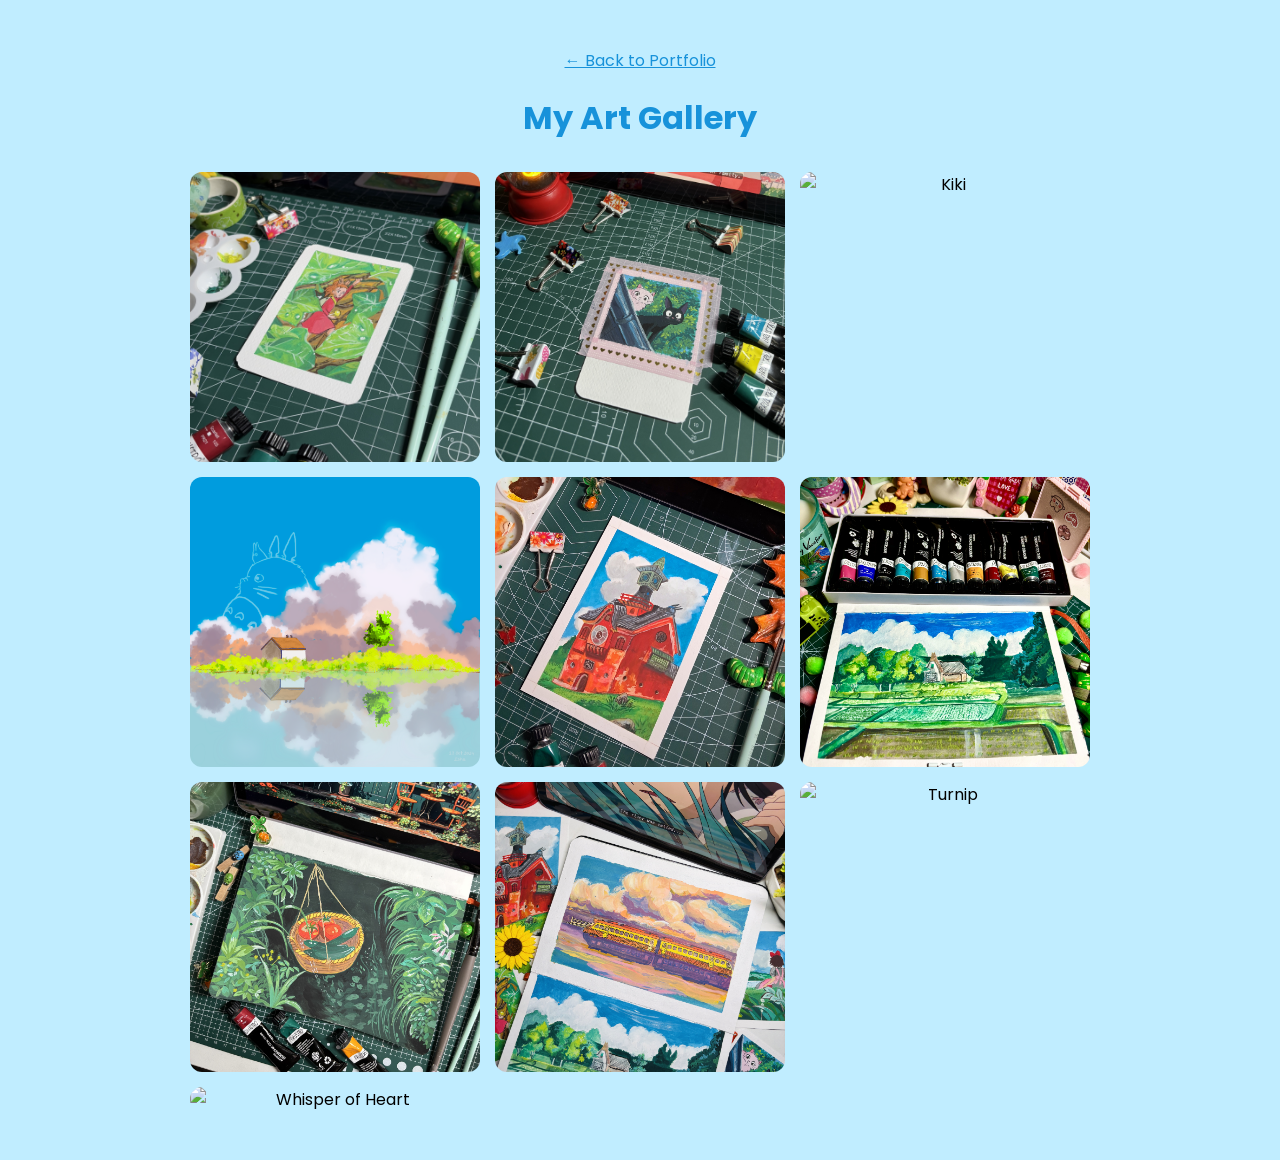
==== art.html @ c9ae1583 "Added Art Gallery page" ====
<!DOCTYPE html>
<html>
    <head>
        <title>Isha's Art Gallery</title>
        <link href="https://fonts.googleapis.com/css2?family=Poppins:wght@400;700&display=swap" rel="stylesheet">
        <style>
            body {
                font-family: 'Poppins', sans-serif;
                background-color: rgb(192, 237, 255);
                padding: 40px;
                text-align: center;
            }

            h1 {
                color: rgb(23, 146, 218);
                margin-bottom: 30px;
            }

            a {
                color:  rgb(23, 146, 218);
            }

            .gallery-grid {
                display: grid;
                grid-template-columns: repeat(3, 1fr);
                gap: 15px;
                max-width: 900px;
                margin: auto;
            }

            .gallery-grid img {
                width: 100%;
                border-radius: 12px;
                cursor: pointer;
                transition: 0.3s;
            }

            .gallery-grid img:hover {
                transform: scale(1.05);
            }

            .overlay {
                display: none;
                position: fixed;
                top: 0;
                left: 0;
                width: 100%;
                height: 100%;
                background-color: rgba(0,0,0,0.8);
                justify-content: center;
                align-items: center;
                cursor: pointer;
            }

            .overlay img {
                max-width: 80%;
                max-height: 80%;
                border-radius: 12px;
            }
        </style>
    </head>
    <div class="overlay" id="overlay">
        <img id="overlay-img" src="" alt="Full view">
    </div>
    <body>
        <a href="index.html">← Back to Portfolio</a>
        <h1>My Art Gallery</h1>
        <div class="gallery-grid">
            <img src="images/Arriety.jpg" alt="Arriety">
            <img src="images/Jiji.jpg" alt="Jiji">
            <img src="images/Kiki.jpg" alt="Kiki">
            <img src="images/Spirited_away.png" alt="Spirited Away">
            <img src="images/Spirited_away1.jpg" alt="Spirited Away 1">
            <img src="images/Totoro0.jpg" alt="Totoro">
            <img src="images/Totoro1.JPG" alt="Totoro 1">
            <img src="images/Train_ghibli.JPEG" alt="Train Ghibli">
            <img src="images/Turnip.png" alt="Turnip">
            <img src="images/WhisperOfHeart.png" alt="Whisper of Heart">
        </div>
        <script src="art.js"></script>
    </body>
</html>
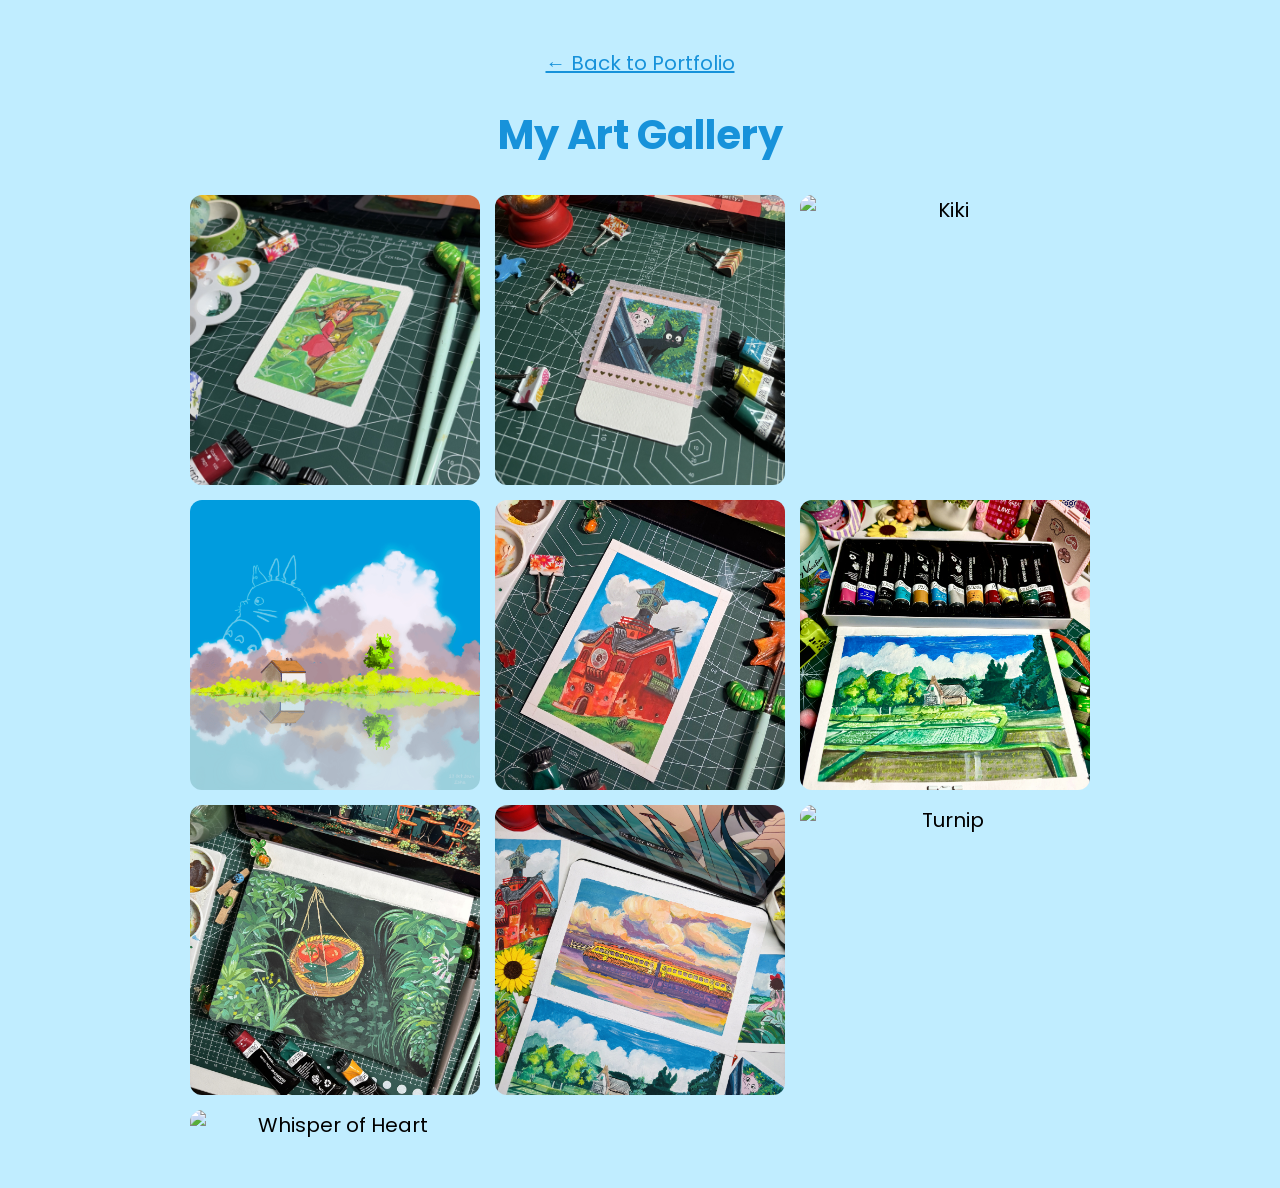
==== commit e5af45bc: "animations and curosr change" ====
--- a/art.html
+++ b/art.html
@@ -2,6 +2,7 @@
 <html>
     <head>
         <title>Isha's Art Gallery</title>
+        <link rel="stylesheet" href="styles.css">
         <link href="https://fonts.googleapis.com/css2?family=Poppins:wght@400;700&display=swap" rel="stylesheet">
         <style>
             body {
@@ -31,7 +32,6 @@
             .gallery-grid img {
                 width: 100%;
                 border-radius: 12px;
-                cursor: pointer;
                 transition: 0.3s;
             }
 
@@ -49,7 +49,6 @@
                 background-color: rgba(0,0,0,0.8);
                 justify-content: center;
                 align-items: center;
-                cursor: pointer;
             }
 
             .overlay img {
@@ -73,7 +72,7 @@
             <img src="images/Spirited_away1.jpg" alt="Spirited Away 1">
             <img src="images/Totoro0.jpg" alt="Totoro">
             <img src="images/Totoro1.JPG" alt="Totoro 1">
-            <img src="images/Train_ghibli.JPEG" alt="Train Ghibli">
+            <img src="images/Train_ghibli.jpg" alt="Train Ghibli">
             <img src="images/Turnip.png" alt="Turnip">
             <img src="images/WhisperOfHeart.png" alt="Whisper of Heart">
         </div>
--- a/styles.css
+++ b/styles.css
@@ -0,0 +1,144 @@
+* {
+    cursor: url('asset_imgs/small-cursor.png') 0 0, auto;
+}
+body {
+    background-color: #02c9b8;;
+    padding: 60px;
+    font-family: 'Gaegu', sans-serif;
+    text-align:center;
+    font-size: 20px;
+}
+
+.header {
+    position: absolute;
+    top: 10%;
+    left: 50%;
+    transform: translate(-50%, -50%);
+    color: #7C68D1;
+    text-align: center;
+}
+
+
+h2 {
+    color: #7C68D1;
+    margin-bottom: 20px;
+}
+
+.about {
+    display: flex;
+    position: absolute;
+    max-width: 750px;
+    top: 15%;
+    left: 50%;
+    transform: translateX(-50%);
+    gap: 30px;
+    width: 80%;
+}
+
+.about h2 {
+    color: #7C68D1;
+    margin-bottom: 15px;
+}
+
+.about p {
+    color: #7C68D1;
+    line-height: 1.8;
+}
+
+.about part {
+    margin: 20px;
+    justify-content: center;
+}
+
+.about img {
+    display:inline-block;
+    text-align: cnter;
+    width: 450px;
+}
+
+.interests {
+    position: absolute;
+    top: 70%;
+    left: 50%;
+    transform: translate(-50%, -50%);
+    display: flex;
+    gap: 10px;
+    justify-content: center;
+}
+
+.box {
+    width: 200px;
+    background-color: rgb(252, 223, 228);
+    padding: 20px;
+    margin: 10px;
+    border-radius: 2px;
+    box-shadow: 0px 4px 10px rgba(0,0,0,0.3);
+    transition: transform 0.2s ease;
+    transform: rotate(-1.5deg);
+}
+
+.box:hover {
+    background-color:  rgb(233, 139, 197);
+    color: white;
+}
+.interests a:nth-child(2) .box {
+    transform: rotate(1.5deg);  /* match same degree, opposite direction */
+}
+.interests a:hover .box {
+    transform: rotate(0deg) translateY(-4px);
+}
+
+.box:hover h2 {
+    color: rgb(255, 255, 255);
+}
+
+
+footer {
+    text-align: center;
+    padding: 30px;
+    color: rgb(255, 255, 255);
+    margin-top: 40px;
+}
+
+.sketchbook-wrapper {
+    margin-top: 180px;
+    position: relative;
+    display: inline-block;
+    text-align: center;
+    filter: drop-shadow(5px 10px 3px rgba(0,0,0,0.3));
+}
+   
+.sketchbook {
+    width: 1000px;
+}
+
+.grain-overlay {
+    position: fixed;
+    top: 0;
+    left: 0;
+    width: 100%;
+    height: 100%;
+    filter: url(#grain);
+    opacity: 0.35;
+    pointer-events: none;
+    z-index: -1;
+}
+.bg-overlay {
+    position: fixed;
+    top: 0;
+    left: 0;
+    width: 100%;
+    height: 100%;
+    background-image: url('asset_imgs/cutting mat.jpg');
+    background-size: auto;
+    background-repeat: repeat;
+    background-position: center;
+    opacity: 0.25;          /* adjust transparency */
+    pointer-events: none;
+    z-index: -1;
+}
+
+@font-face {
+    font-family: 'YourFont';        /* name it anything you want */
+    src: url('fonts/CoalhandLuke.otf'); /* path to your font file */
+}
